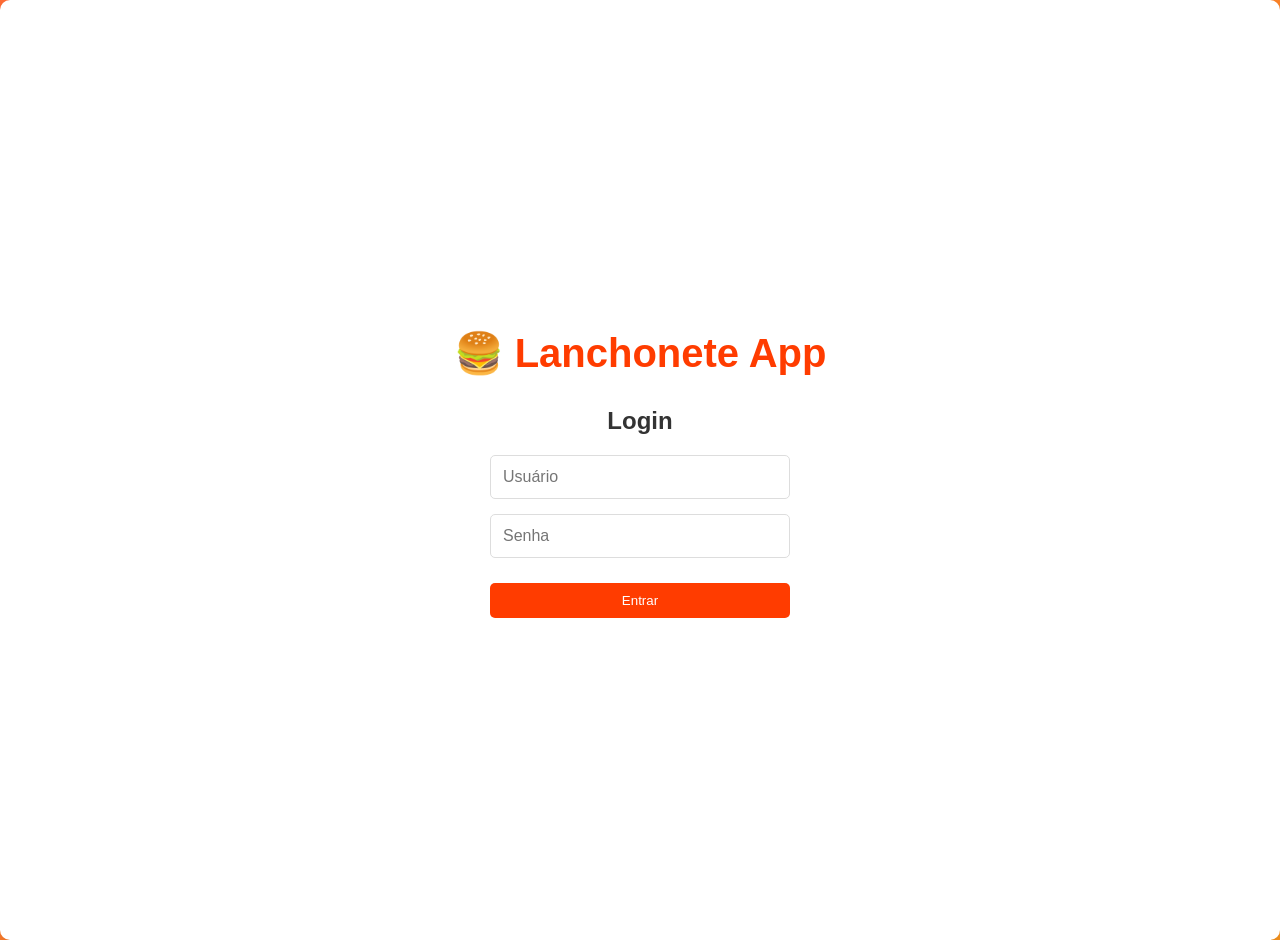
==== src/index.html @ 2898fc7e "login e admin Co-authored-by: Copilot <copilot@github.com>" ====
<!DOCTYPE html>
<html lang="pt-BR">

<head>
    <meta charset="UTF-8">
    <meta name="viewport" content="width=device-width, initial-scale=1.0">
    <title>Lanchonete App - Login</title>
    <link rel="stylesheet" href="styles/style.css">
</head>

<body>

    <!-- LOGIN -->
    <section id="login" class="login-section">
        <h1>🍔 Lanchonete App</h1>
        <h2>Login</h2>
        <form onsubmit="handleLogin(event)">
            <input type="text" id="username" placeholder="Usuário" required>
            <input type="password" id="password" placeholder="Senha" required>
            <button type="submit">Entrar</button>
        </form>
        <p id="mensagemErro" class="erro"></p>
    </section>

    <!-- LGPD -->
    <div id="lgpd" class="lgpd hidden">
        <p>Usamos seus dados para melhorar sua experiência.</p>
        <button onclick="handleLGPD()">Aceitar</button>
    </div>

    <script src="js/services/dataService.js"></script>
    <script src="js/utils/storage.js"></script>
    <script src="js/auth/auth.js"></script>
    <script src="js/auth/login.js"></script>
</body>

</html>
---- src/styles/style.css ----
body {
    font-family: Arial, sans-serif;
    margin: 0;
    padding: 0;
    background: linear-gradient(135deg, #ff6b35, #f7931e);
    color: #333;
    min-height: 100vh;
}

.login-section {
    display: flex;
    flex-direction: column;
    align-items: center;
    justify-content: center;
    height: 100vh;
    background: white;
    padding: 20px;
    border-radius: 10px;
    box-shadow: 0 4px 8px rgba(0, 0, 0, 0.1);
}

.login-section h1 {
    font-size: 2.5rem;
    color: #ff3c00;
    margin-bottom: 10px;
}

.login-section form {
    display: flex;
    flex-direction: column;
    gap: 15px;
    width: 100%;
    max-width: 300px;
}

.login-section input {
    padding: 12px;
    border: 1px solid #ddd;
    border-radius: 5px;
    font-size: 1rem;
}

.login-section button {
    width: 100%;
}

.erro {
    color: #e63946;
    font-weight: bold;
    text-align: center;
    margin-top: 10px;
}

header {
    background: #ff3c00;
    color: white;
    padding: 15px;
    text-align: center;
    display: flex;
    justify-content: space-between;
    align-items: center;
    flex-wrap: wrap;
}

.header-info {
    display: flex;
    align-items: center;
    gap: 20px;
}

.header-info select {
    padding: 5px;
    border-radius: 5px;
}

main {
    display: grid;
    grid-template-columns: 2fr 1fr;
    gap: 20px;
    padding: 20px;
    max-width: 1200px;
    margin: 0 auto;
}

section {
    padding: 20px;
    background: white;
    border-radius: 10px;
    box-shadow: 0 2px 5px rgba(0, 0, 0, 0.1);
}

.produtos-grid {
    display: grid;
    grid-template-columns: repeat(auto-fill, minmax(200px, 1fr));
    gap: 15px;
}

.produto-card {
    border: 1px solid #ddd;
    border-radius: 10px;
    padding: 15px;
    text-align: center;
    background: #f9f9f9;
    transition: transform 0.2s;
}

.produto-card:hover {
    transform: scale(1.05);
}

.produto-card h3 {
    margin: 0 0 10px 0;
    color: #ff3c00;
}

button {
    background: #ff3c00;
    color: white;
    border: none;
    padding: 10px 15px;
    margin-top: 10px;
    cursor: pointer;
    border-radius: 5px;
    transition: background 0.3s;
}

button:hover {
    background: #e63946;
}

.hidden {
    display: none;
}

.lgpd {
    position: fixed;
    bottom: 0;
    width: 100%;
    background: #222;
    color: white;
    padding: 10px;
    text-align: center;
}

.container {
    max-width: 1200px;
    margin: 0 auto;
    padding: 20px;
}

.welcome-section {
    background: linear-gradient(135deg, #ff6b35, #f7931e);
    color: white;
    padding: 30px;
    border-radius: 10px;
    margin-bottom: 30px;
    text-align: center;
}

.welcome-section h2 {
    margin: 0;
    font-size: 2rem;
}

.dashboard {
    display: grid;
    grid-template-columns: repeat(auto-fit, minmax(300px, 1fr));
    gap: 20px;
    margin-top: 20px;
}

.menu-item {
    background: white;
    border-radius: 10px;
    padding: 20px;
    box-shadow: 0 2px 8px rgba(0, 0, 0, 0.1);
    transition: transform 0.3s, box-shadow 0.3s;
    cursor: pointer;
}

.menu-item:hover {
    transform: translateY(-5px);
    box-shadow: 0 4px 12px rgba(0, 0, 0, 0.2);
}

.menu-item h3 {
    color: #ff3c00;
    margin: 0 0 10px 0;
    font-size: 1.3rem;
}

.menu-item p {
    color: #666;
    margin: 0;
    font-size: 0.95rem;
}

@media (max-width: 768px) {
    main {
        grid-template-columns: 1fr;
    }

    header {
        flex-direction: column;
        gap: 10px;
    }
}
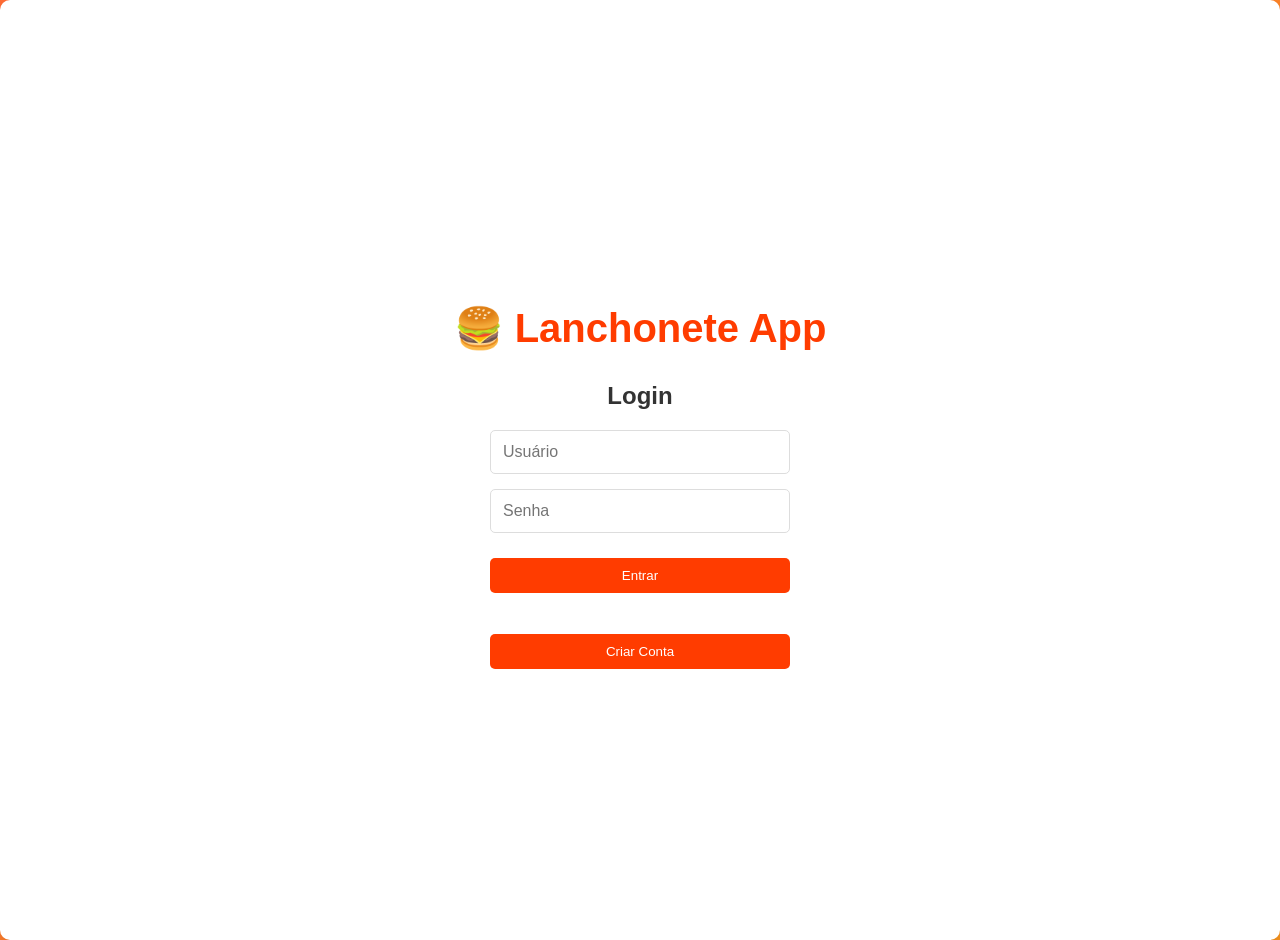
==== commit 8fd984b2: "commit 2.0" ====
--- a/src/index.html
+++ b/src/index.html
@@ -20,6 +20,23 @@
             <button type="submit">Entrar</button>
         </form>
         <p id="mensagemErro" class="erro"></p>
+        <button type="button" onclick="irParaCadastro()" style="margin-top: 15px;">Criar Conta</button>
+    </section>
+
+    <!-- CADASTRO -->
+    <section id="cadastro" class="cadastro-section hidden">
+        <h1>🍔 Lanchonete App</h1>
+        <h2>Criar Conta</h2>
+        <form onsubmit="handleCadastro(event)">
+            <input type="text" id="cadastroUsername" placeholder="Nome de Usuário" required>
+            <input type="email" id="cadastroEmail" placeholder="Email" required>
+            <input type="password" id="cadastroPassword" placeholder="Senha" required>
+            <input type="password" id="cadastroConfirmPassword" placeholder="Confirmar Senha" required>
+            <button type="submit">Cadastrar</button>
+        </form>
+        <p id="mensagemCadastroErro" class="erro"></p>
+        <p id="mensagemCadastroSucesso" class="sucesso"></p>
+        <button type="button" onclick="voltarParaLogin()" style="margin-top: 15px; background: #999;">Voltar</button>
     </section>
 
     <!-- LGPD -->
--- a/src/styles/style.css
+++ b/src/styles/style.css
@@ -19,6 +19,18 @@
     box-shadow: 0 4px 8px rgba(0, 0, 0, 0.1);
 }
 
+.cadastro-section {
+    display: flex;
+    flex-direction: column;
+    align-items: center;
+    justify-content: center;
+    height: 100vh;
+    background: white;
+    padding: 20px;
+    border-radius: 10px;
+    box-shadow: 0 4px 8px rgba(0, 0, 0, 0.1);
+}
+
 .login-section h1 {
     font-size: 2.5rem;
     color: #ff3c00;
@@ -42,6 +54,45 @@
 
 .login-section button {
     width: 100%;
+    max-width: 300px;
+}
+
+.login-section button[type="button"] {
+    max-width: 300px;
+    margin-left: auto;
+    margin-right: auto;
+    display: block;
+}
+
+.cadastro-section button[type="submit"] {
+    width: 100%;
+}
+
+.cadastro-section button[type="button"] {
+    width: 100%;
+    max-width: 300px;
+}
+
+.cadastro-section h1 {
+    font-size: 2.5rem;
+    color: #ff3c00;
+    margin-bottom: 10px;
+}
+
+.cadastro-section form {
+    display: flex;
+    flex-direction: column;
+    gap: 15px;
+    width: 100%;
+    max-width: 300px;
+    margin-bottom: 20px;
+}
+
+.cadastro-section input {
+    padding: 12px;
+    border: 1px solid #ddd;
+    border-radius: 5px;
+    font-size: 1rem;
 }
 
 .erro {
@@ -95,6 +146,52 @@
     gap: 15px;
 }
 
+.unidades-grid {
+    display: grid;
+    grid-template-columns: repeat(auto-fit, minmax(280px, 1fr));
+    gap: 20px;
+    margin-bottom: 20px;
+    align-items: stretch;
+    grid-column: 1 / -1;
+}
+
+#cardapio {
+    grid-column: 1 / -1;
+}
+
+.store-card {
+    background: #ffffff;
+    border-radius: 18px;
+    padding: 30px 25px;
+    box-shadow: 0 10px 25px rgba(0, 0, 0, 0.12);
+    cursor: pointer;
+    transition: transform 0.25s ease, box-shadow 0.25s ease, border-color 0.25s ease;
+    text-align: center;
+    min-height: 180px;
+    display: flex;
+    flex-direction: column;
+    justify-content: center;
+}
+
+.store-card:hover,
+.store-card.selected {
+    transform: translateY(-4px);
+    box-shadow: 0 14px 30px rgba(0, 0, 0, 0.2);
+    border: 2px solid #ff3c00;
+}
+
+.store-card h3 {
+    margin: 0 0 12px 0;
+    color: #ff3c00;
+    font-size: 1.8rem;
+}
+
+.store-card p {
+    color: #666;
+    margin: 0;
+    line-height: 1.5;
+}
+
 .produto-card {
     border: 1px solid #ddd;
     border-radius: 10px;
@@ -126,6 +223,14 @@
 
 button:hover {
     background: #e63946;
+}
+
+.section-header {
+    display: flex;
+    justify-content: space-between;
+    align-items: center;
+    gap: 20px;
+    margin-bottom: 20px;
 }
 
 .hidden {
@@ -204,4 +309,404 @@
         flex-direction: column;
         gap: 10px;
     }
+}
+
+/* Estilos para formulário de cadastro */
+.sucesso {
+    color: #2a9d2a;
+    font-weight: bold;
+    text-align: center;
+    margin-top: 10px;
+}
+
+/* Estilos para painel Admin */
+.admin-menu {
+    display: flex;
+    gap: 10px;
+    margin-bottom: 30px;
+    flex-wrap: wrap;
+    justify-content: center;
+}
+
+.admin-menu-btn {
+    padding: 12px 20px;
+    background: #f0f0f0;
+    border: 2px solid #ddd;
+    border-radius: 8px;
+    cursor: pointer;
+    font-size: 1rem;
+    transition: all 0.3s ease;
+}
+
+.admin-menu-btn:hover {
+    background: #ff3c00;
+    color: white;
+    border-color: #ff3c00;
+}
+
+.admin-menu-btn.active {
+    background: #ff3c00;
+    color: white;
+    border-color: #ff3c00;
+}
+
+.admin-section {
+    background: white;
+    padding: 30px;
+    border-radius: 10px;
+    box-shadow: 0 2px 8px rgba(0, 0, 0, 0.1);
+}
+
+.admin-section.hidden {
+    display: none;
+}
+
+/* Estilos para painel Cozinheiro */
+.cozinheiro-menu {
+    display: flex;
+    gap: 10px;
+    margin-bottom: 30px;
+    flex-wrap: wrap;
+    justify-content: center;
+}
+
+.cozinheiro-menu-btn {
+    padding: 12px 20px;
+    background: #f0f0f0;
+    border: 2px solid #ddd;
+    border-radius: 8px;
+    cursor: pointer;
+    font-size: 1rem;
+    transition: all 0.3s ease;
+}
+
+.cozinheiro-menu-btn:hover {
+    background: #ff3c00;
+    color: white;
+    border-color: #ff3c00;
+}
+
+.cozinheiro-menu-btn.active {
+    background: #ff3c00;
+    color: white;
+    border-color: #ff3c00;
+}
+
+.cozinheiro-section {
+    background: white;
+    padding: 30px;
+    border-radius: 10px;
+    box-shadow: 0 2px 8px rgba(0, 0, 0, 0.1);
+}
+
+.cozinheiro-section.hidden {
+    display: none;
+}
+
+.pedidos-lista {
+    margin-top: 20px;
+}
+
+.pedido-item {
+    background: #f9f9f9;
+    padding: 15px;
+    margin-bottom: 10px;
+    border-radius: 8px;
+    border-left: 4px solid #ff3c00;
+}
+
+.pedido-item h4 {
+    margin: 0 0 10px 0;
+    color: #333;
+}
+
+.pedido-item p {
+    margin: 5px 0;
+    color: #666;
+}
+
+.pedido-item button {
+    background: #28a745;
+    color: white;
+    border: none;
+    padding: 8px 16px;
+    border-radius: 4px;
+    cursor: pointer;
+    margin-top: 10px;
+}
+
+.pedido-item button:hover {
+    background: #218838;
+}
+
+/* Estilos para tabela de pedidos do cozinheiro */
+.tabela-container {
+    overflow-x: auto;
+    background: white;
+    border-radius: 10px;
+    box-shadow: 0 2px 8px rgba(0, 0, 0, 0.1);
+}
+
+.pedidos-tabela {
+    width: 100%;
+    border-collapse: collapse;
+}
+
+.pedidos-tabela thead {
+    background: #ff3c00;
+    color: white;
+}
+
+.pedidos-tabela thead th {
+    padding: 15px;
+    text-align: left;
+    font-weight: 600;
+    border: none;
+}
+
+.pedidos-tabela tbody tr {
+    border-bottom: 1px solid #e0e0e0;
+    transition: background 0.3s ease;
+}
+
+.pedidos-tabela tbody tr:hover {
+    background: #f5f5f5;
+}
+
+.pedidos-tabela tbody td {
+    padding: 15px;
+    vertical-align: middle;
+}
+
+.pedidos-tabela tbody td strong {
+    color: #ff3c00;
+}
+
+.status-badge {
+    display: inline-block;
+    padding: 6px 12px;
+    border-radius: 20px;
+    font-size: 0.9rem;
+    font-weight: 600;
+    text-align: center;
+}
+
+.status-badge.status-pendente {
+    background: #fff3cd;
+    color: #856404;
+}
+
+.status-badge.status-preparando {
+    background: #d1ecf1;
+    color: #0c5460;
+}
+
+.status-badge.status-pronto {
+    background: #d4edda;
+    color: #155724;
+}
+
+.btn-status {
+    background: #28a745;
+    color: white;
+    border: none;
+    padding: 8px 14px;
+    border-radius: 5px;
+    cursor: pointer;
+    font-size: 0.9rem;
+    font-weight: 600;
+    transition: all 0.3s ease;
+}
+
+.btn-status:hover {
+    background: #218838;
+    transform: translateY(-2px);
+    box-shadow: 0 4px 8px rgba(0, 0, 0, 0.2);
+}
+
+.dashboard-stats {
+    display: grid;
+    grid-template-columns: repeat(auto-fit, minmax(250px, 1fr));
+    gap: 20px;
+    margin-bottom: 40px;
+}
+
+.stat-card {
+    background: linear-gradient(135deg, #ff3c00, #f7931e);
+    color: white;
+    padding: 25px;
+    border-radius: 10px;
+    text-align: center;
+    box-shadow: 0 4px 12px rgba(255, 60, 0, 0.2);
+    transition: transform 0.3s ease;
+}
+
+.stat-card:hover {
+    transform: translateY(-5px);
+}
+
+.stat-card h3 {
+    margin: 0;
+    font-size: 2.5rem;
+    margin-bottom: 10px;
+}
+
+.stat-card p {
+    margin: 0;
+    font-size: 0.95rem;
+    opacity: 0.9;
+}
+
+.dashboard-charts {
+    display: grid;
+    grid-template-columns: repeat(auto-fit, minmax(350px, 1fr));
+    gap: 30px;
+}
+
+.chart-container {
+    background: #f9f9f9;
+    padding: 20px;
+    border-radius: 8px;
+    border-left: 4px solid #ff3c00;
+}
+
+.chart-container h3 {
+    margin-top: 0;
+    color: #ff3c00;
+}
+
+.user-actions {
+    display: flex;
+    gap: 10px;
+    flex-wrap: wrap;
+    margin-bottom: 20px;
+    align-items: center;
+}
+
+.user-actions input {
+    flex: 1;
+    min-width: 250px;
+    padding: 12px;
+    border: 1px solid #ddd;
+    border-radius: 8px;
+}
+
+.user-actions button {
+    background: #ff3c00;
+    color: white;
+    border: none;
+    padding: 12px 18px;
+    border-radius: 8px;
+    cursor: pointer;
+    transition: background 0.3s ease;
+}
+
+.user-actions button:hover {
+    background: #e63946;
+}
+
+.user-table-container {
+    overflow-x: auto;
+}
+
+.admin-table {
+    width: 100%;
+    border-collapse: collapse;
+    margin-bottom: 20px;
+}
+
+.admin-table th,
+.admin-table td {
+    border: 1px solid #ddd;
+    padding: 12px 15px;
+    text-align: left;
+}
+
+.admin-table th {
+    background: #f8f8f8;
+}
+
+.admin-table tr:nth-child(even) {
+    background: #fafafa;
+}
+
+.table-actions {
+    display: flex;
+    gap: 10px;
+}
+
+.action-btn {
+    border: none;
+    padding: 8px 12px;
+    border-radius: 6px;
+    cursor: pointer;
+    transition: background 0.25s ease;
+}
+
+.edit-btn {
+    background: #2a9d2a;
+    color: white;
+}
+
+.edit-btn:hover {
+    background: #207120;
+}
+
+.delete-btn {
+    background: #e63946;
+    color: white;
+}
+
+.delete-btn:hover {
+    background: #b72a3d;
+}
+
+.user-form {
+    background: #f7f8fb;
+    padding: 20px;
+    border-radius: 10px;
+    margin-bottom: 20px;
+}
+
+.user-form.hidden {
+    display: none;
+}
+
+.user-form input,
+.user-form select {
+    width: 100%;
+    padding: 12px;
+    border: 1px solid #ddd;
+    border-radius: 8px;
+    margin-bottom: 15px;
+}
+
+.checkbox-label {
+    display: flex;
+    align-items: center;
+    gap: 10px;
+    margin-bottom: 15px;
+    font-size: 0.95rem;
+    cursor: pointer;
+}
+
+.user-form-actions {
+    display: flex;
+    gap: 10px;
+    flex-wrap: wrap;
+}
+
+.user-form-actions button {
+    flex: 1;
+}
+
+.user-form-actions .secondary-button {
+    background: #ffffff;
+    color: #ff3c00;
+    border: 2px solid #ff3c00;
+}
+
+.user-form-actions .secondary-button:hover {
+    background: #ff3c00;
+    color: white;
 }
